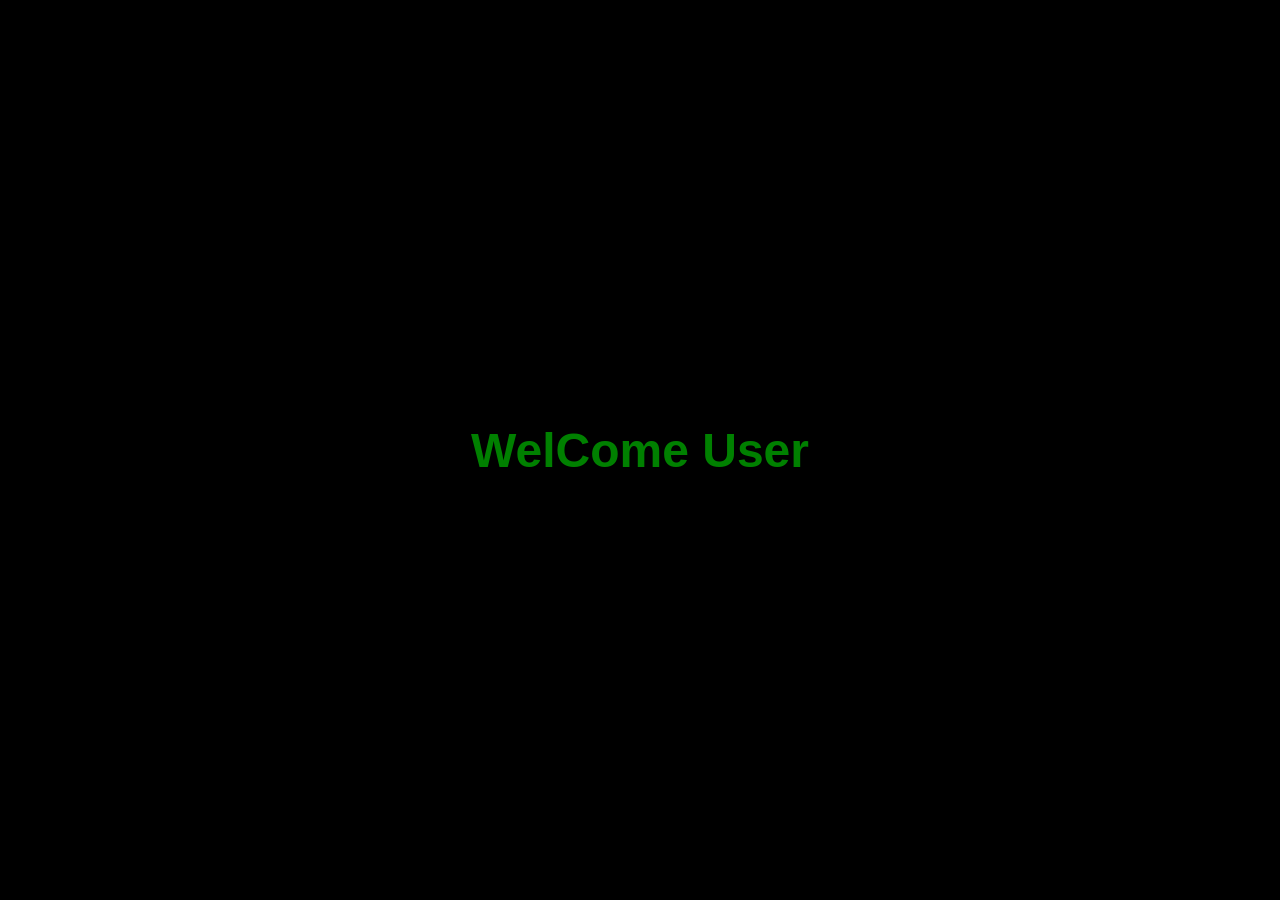
==== matrix effect/index.html @ 1878f12a "initial" ====
<!DOCTYPE html>
<html lang="en">
<head>
    <meta charset="UTF-8">
    <meta name="viewport" content="width=device-width, initial-scale=1.0">
    <title>Document</title>
    <link rel="stylesheet" href="style.css">
</head>
<body>
    <h1>WelCome User</h1>
    <script src="script.js"></script>
</body>
</html>
---- matrix effect/style.css ----
*{
    margin: 0;
    padding: 0;
    box-sizing: border-box;
}
html,body{
    width: 100%;
    height: 100%;
    background-color: black;
}
body{
    display: flex;
    align-items: center;
    justify-content: center;
}
h1{
    font-size: 3rem;
    color: green;
    font-family: 'Segoe UI', Tahoma, Geneva, Verdana, sans-serif;
}
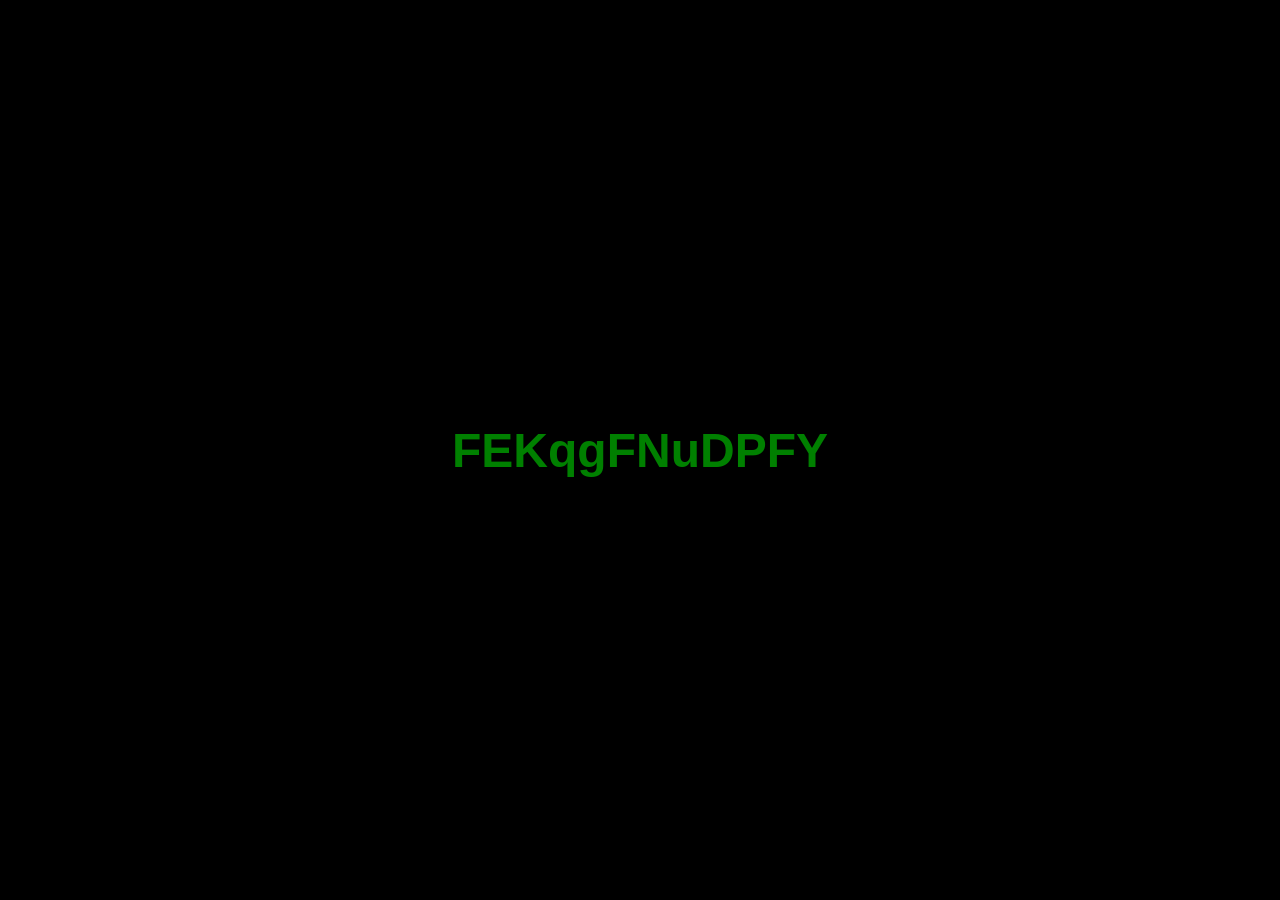
==== commit 5dfe6eb2: "effect done" ====
--- a/matrix effect/index.html
+++ b/matrix effect/index.html
@@ -7,7 +7,7 @@
     <link rel="stylesheet" href="style.css">
 </head>
 <body>
-    <h1>WelCome User</h1>
+    <h1>Welcome User</h1>
     <script src="script.js"></script>
 </body>
 </html>
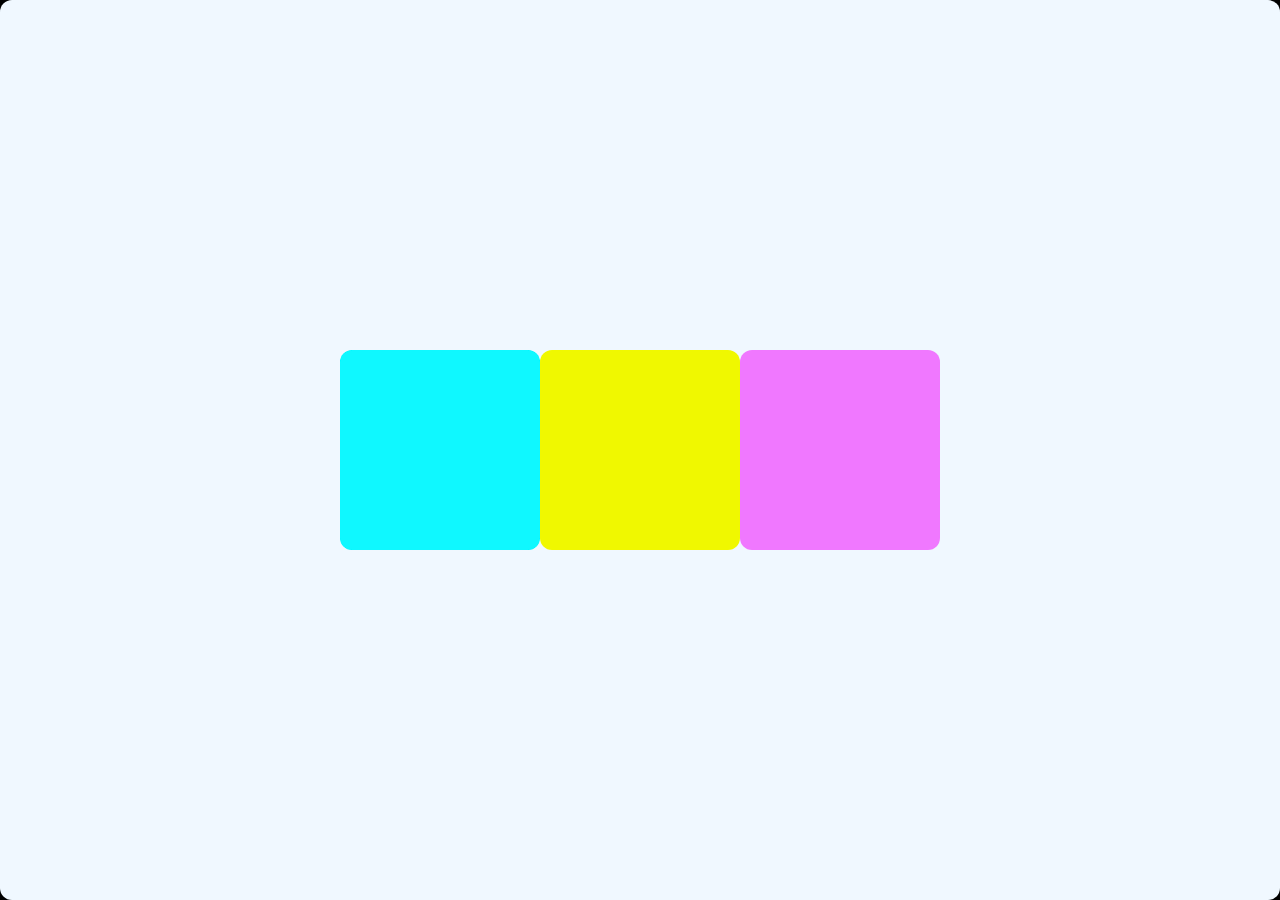
==== commit 3d6c6f84: "css-mouse-follower" ====
--- a/matrix effect/index.html
+++ b/matrix effect/index.html
@@ -7,7 +7,9 @@
     <link rel="stylesheet" href="style.css">
 </head>
 <body>
-    <h1>Welcome User</h1>
-    <script src="script.js"></script>
+    <div class="red box"></div>
+    <div class="blue box"></div>
+    <div class="green box"></div>
+    <div class="anchor"></div>
 </body>
 </html>
--- a/matrix effect/style.css
+++ b/matrix effect/style.css
@@ -13,8 +13,36 @@
     align-items: center;
     justify-content: center;
 }
-h1{
-    font-size: 3rem;
-    color: green;
-    font-family: 'Segoe UI', Tahoma, Geneva, Verdana, sans-serif;
+body{
+    anchor-name: --some-anchor;
+}
+.box{
+    width: 200px;
+    height: 200px;
+    border-radius: 12px;
+}
+.box:hover{
+    anchor-name: --some-anchor;
+}
+.red{
+    background-color: red;
+}
+.blue{
+    background-color: blue;
+}
+.green{
+    background-color: green;
+}
+.anchor{
+    transition: all 0.3s linear;
+    background-color: rgb(240, 248, 255);
+    mix-blend-mode: difference;
+    border-radius: 12px;
+    pointer-events: none;
+    position: absolute;
+    top: anchor(top);
+    left: anchor(left);
+    right: anchor(right);
+    bottom: anchor(bottom);
+    position-anchor: --some-anchor;
 }
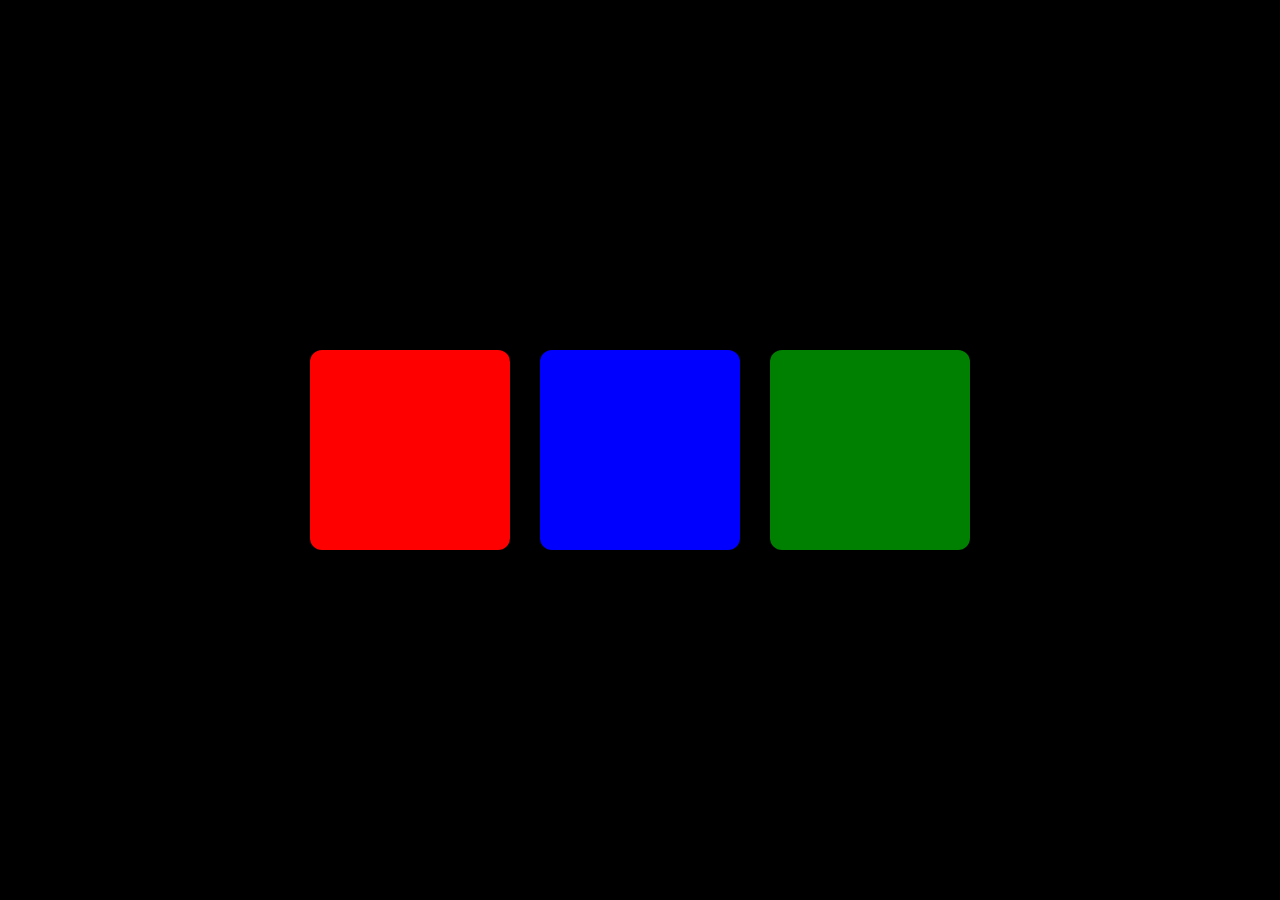
==== commit 6e230464: "has selector" ====
--- a/matrix effect/index.html
+++ b/matrix effect/index.html
@@ -10,6 +10,5 @@
     <div class="red box"></div>
     <div class="blue box"></div>
     <div class="green box"></div>
-    <div class="anchor"></div>
 </body>
 </html>
--- a/matrix effect/style.css
+++ b/matrix effect/style.css
@@ -12,17 +12,13 @@
     display: flex;
     align-items: center;
     justify-content: center;
-}
-body{
-    anchor-name: --some-anchor;
+    gap: 30px;
 }
 .box{
     width: 200px;
     height: 200px;
     border-radius: 12px;
-}
-.box:hover{
-    anchor-name: --some-anchor;
+    transition: all 0.3s linear;
 }
 .red{
     background-color: red;
@@ -33,16 +29,9 @@
 .green{
     background-color: green;
 }
-.anchor{
-    transition: all 0.3s linear;
-    background-color: rgb(240, 248, 255);
-    mix-blend-mode: difference;
-    border-radius: 12px;
-    pointer-events: none;
-    position: absolute;
-    top: anchor(top);
-    left: anchor(left);
-    right: anchor(right);
-    bottom: anchor(bottom);
-    position-anchor: --some-anchor;
+.box:hover{
+    transform: scale(1.2) !important;
+}
+body:has(.box:hover) .box{
+    transform: scale(0.8);
 }
